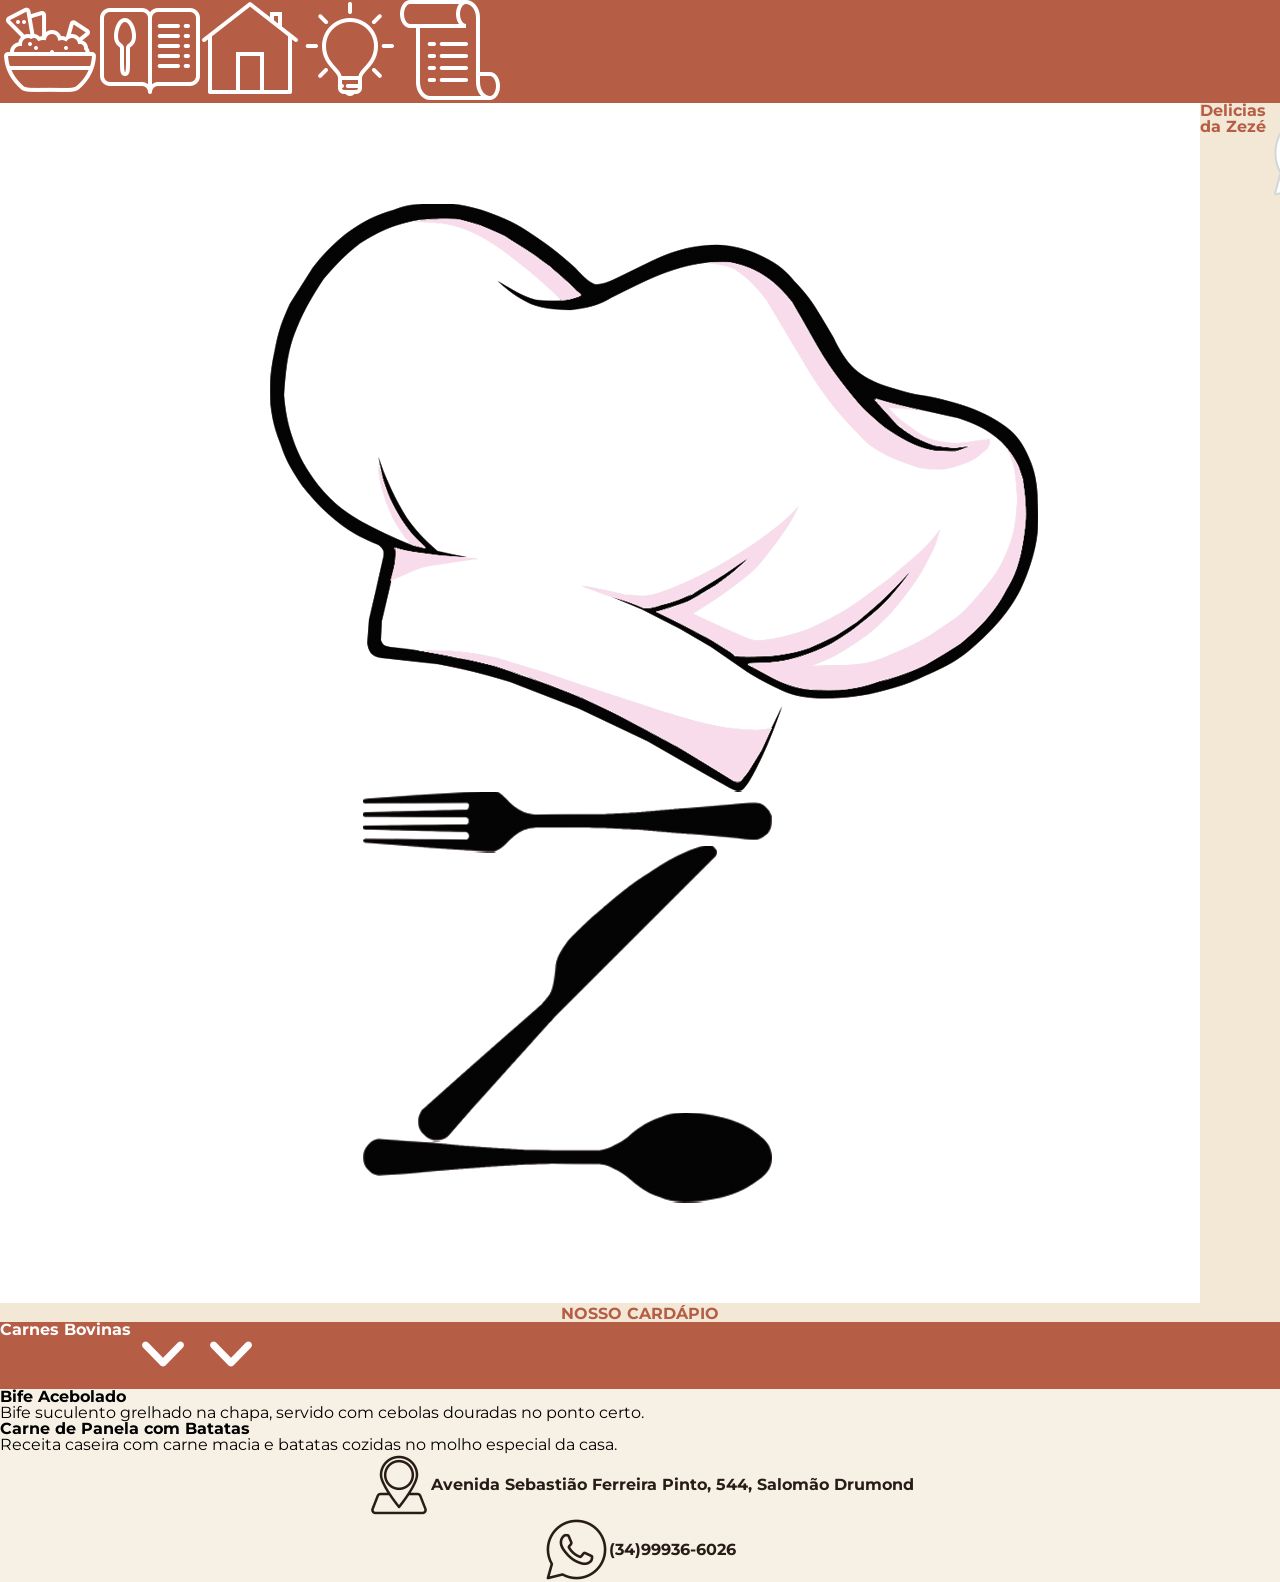
==== cardapio.html @ d42e3040 "Add files via upload" ====
<!DOCTYPE html>
<html lang="pt-br">
<head>
    <link rel="stylesheet" href="css/reset.css">
    <link rel="stylesheet" href="css/padrao.css">
    <link rel="stylesheet" href="css/style.css">
    <meta charset="UTF-8">
    <meta name="viewport" content="width=device-width, initial-scale=1.0">
    <title>Delicias da Zezé</title>
</head>
<body class="bg1">
    <section class="fixo fx centraliza bg2">
        <div class="col-3">
            <a href="gastronomia.html"><img class="col-6" src="imagens/icon_gastronomia_branco.png"></a>
        </div>
        <div class="col-3">
            <a href="cardapio.html"><img class="col-6" src="imagens/icon_cardapio_branco.png"></a>
        </div>
        <div class="col-3">
            <a href="index.html"><img class="col-6" src="imagens/icon_pagInicial_branco.png"></a>
        </div>
        <div class="col-3">
            <a href="dicas.html"><img class="col-6" src="imagens/icon_dicas_branco.png"></a>
        </div>
        <div class="col-3">
            <a href="regras.html"><img class="col-6" src="imagens/icon_regras_branco.png"></a>
        </div>
    </section>
    <header class="fx">
        <div class="col-3">
            <img class="col-6 logo" src="imagens/logo.png">
        </div>
        <div class="col-6">
            <h1 class="c2 negrito centraliza">Delicias da Zezé</h1>
        </div>
        <div class="col-3 whatsapp">
            <a href="https://wa.me/5534999366026"><img class="col-5" src="imagens/icon_whatsapp.png"></a>
        </div>
    </header>
    <main>
        <h1 class="c2 negrito centraliza">NOSSO CARDÁPIO</h1>
        <section class="carnes">
            <div class="col-12 bg2 principal fx">
                <div class="col-10">
                    <h1 class="c1 negrito">Carnes Bovinas</h1>
                </div>
                <div class="col-2 direita seta">
                    <img class="col-5 expandir" src="imagens/seta.png">
                    <img class="col-5 recolher esconde" src="imagens/seta.png">
                </div>
            </div>
            <div class="g1 esconde">
                <div class="col-12 bg6 secundario">
                    <div>
                        <h1 class="negrito">Bife Acebolado</h1>
                        <p>Bife suculento grelhado na chapa, servido com cebolas douradas no ponto certo.</p>
                    </div>
                </div>
                <div class="col-12 bg6 secundario">
                    <div>
                        <h1 class="negrito">Carne de Panela com Batatas</h1>
                        <p>Receita caseira com carne macia e batatas cozidas no molho especial da casa.</p>
                    </div>
                </div>
            </div>
        </section>
        <section class="">
            
        </section>
        <section class="">
            
        </section>
    </main>
    <footer class="centraliza bg6">
        <div class="col-12 fxw endereco flex-centraliza">
            <img class="" src="imagens/icon_maps.png">
            <h1 class="c5 negrito">Avenida Sebastião Ferreira Pinto, 544, Salomão Drumond</h1>
        </div>
        <div class="col-12 fxw telefone flex-centraliza col-12">
            <img class="" src="imagens/whatsapp.png">
            <h1 class="c5 negrito">(34)99936-6026</h1>
        </div>
    </footer>
</body>
<script src="js/cardapio.js"></script>
</html>
---- css/padrao.css ----
*{ /*borda interna dentro do elemento html inteiro*/
    box-sizing: border-box;
}

:root{
    --cor1: #00446B;
    --cor2: #D8076B;
}

.c1{color: #ffffff;}
.c2{color: #b65d46;}
.c3{color: #f2e8d5;}
.c4{color: #606c38;}
.c5{color: #281c16;}
.c6{color: #e9dcc9;}
.bg1{background-color: #f2e8d5;}    
.bg2{background-color: #b65d46;}
.bg3{background-color: #606c38;}
.bg4{background-color: #281c16;} 
.bg5{background-color: #e9dcc9;}
.bg6{background-color: #ffffff61;}
.bg7{background-color: #b65c46d7;}
.fx{display: flex;}

.fxw{
    display: flex;
    flex-wrap: wrap;
}

.flex-centraliza {
    display: flex;
    justify-content: center;
    align-items: center;
    width: 100%; /* Garante que ocupe a largura toda para poder centralizar */
}

.centraliza{text-align: center;}
.esquerda{text-align: left;}
.direita{text-align: right;}
.borda{border: 5px solid white}
.xl-semborda{border: none;}
.maiusculo{text-transform: uppercase;}
.negrito{font-weight: bold;}


/*Alinhamentos padrão pc*/
@media (max-width: 4096px){
    .col-xl-1{width: 8.33%;}
    .col-xl-2{width: 16.66%;}
    .col-xl-3{width: 24.99%;}
    .col-xl-4{width: 33.33%;}
    .col-xl-5{width: 41.66%;}
    .col-xl-6{width: 50%;}
    .col-xl-7{width: 58.33%;}
    .col-xl-8{width: 66.66%;}
    .col-xl-9{width: 75%;}
    .col-xl-10{width: 83.33%;}
    .col-xl-11{width: 91.66%;}
    .col-xl-12{width: 100%;}

    .ml-xl-0{margin-left: 0%;}
    .ml-xl-1{margin-left: 8.33%;}
    .ml-xl-2{margin-left: 16.66%;}
    .ml-xl-3{margin-left: 24.99%;}
    .ml-xl-4{margin-left: 33.33%;}
    .ml-xl-5{margin-left: 41.66%;}
    .ml-xl-6{margin-left: 50%;}
    .ml-xl-7{margin-left: 58.33%;}
    .ml-xl-8{margin-left: 66.66%;}
    .ml-xl-9{margin-left: 75%;}
    .ml-xl-10{margin-left: 83.33%;}
    .ml-xl-11{margin-left: 91.66%;}
    .ml-xl-12{margin-left: 100%;}

    .mr-xl-0{margin-right: 0%;}
    .mr-xl-1{margin-right: 8.33%;}
    .mr-xl-2{margin-right: 16.66%;}
    .mr-xl-3{margin-right: 24.99%;}
    .mr-xl-4{margin-right: 33.33%;}
    .mr-xl-5{margin-right: 41.66%;}
    .mr-xl-6{margin-right: 50%;}
    .mr-xl-7{margin-right: 58.33%;}
    .mr-xl-8{margin-right: 66.66%;}
    .mr-xl-9{margin-right: 75%;}
    .mr-xl-10{margin-right: 83.33%;}
    .mr-xl-11{margin-right: 91.66%;}
    .mr-xl-12{margin-right: 100%;}

    .pl-xl-1{padding-left: 8.33%;}
    .pl-xl-2{padding-left: 16.66%;}
    .pl-xl-3{padding-left: 24.99%;}
    .pl-xl-4{padding-left: 33.33%;}
    .pl-xl-5{padding-left: 41.66%;}
    .pl-xl-6{padding-left: 50%;}
    .pl-xl-7{padding-left: 58.33%;}
    .pl-xl-8{padding-left: 66.66%;}
    .pl-xl-9{padding-left: 75%;}
    .pl-xl-10{padding-left: 83.33%;}
    .pl-xl-11{padding-left: 91.66%;}
    .pl-xl-12{padding-left: 100%;}

    .pr-xl-1{padding-right: 8.33%;}
    .pr-xl-2{padding-right: 16.66%;}
    .pr-xl-3{padding-right: 24.99%;}
    .pr-xl-4{padding-right: 33.33%;}
    .pr-xl-5{padding-right: 41.66%;}
    .pr-xl-6{padding-right: 50%;}
    .pr-xl-7{padding-right: 58.33%;}
    .pr-xl-8{padding-right: 66.66%;}
    .pr-xl-9{padding-right: 75%;}
    .pr-xl-10{padding-right: 83.33%;}
    .pr-xl-11{padding-right: 91.66%;}
    .pr-xl-12{padding-right: 100%;}

    .xl-esconde{display: none;}
    .xl-mostra{display: block;}
}

/*-----------------------------------------------------------------------------------*/

/*Alinhamentos padrão tablet*/
@media (max-width: 768px){
    .col-sm-1{width: 8.33%;}
    .col-sm-2{width: 16.66%;}
    .col-sm-3{width: 24.99%;}
    .col-sm-4{width: 33.33%;}
    .col-sm-5{width: 41.66%;}
    .col-sm-6{width: 50%;}
    .col-sm-7{width: 58.33%;}
    .col-sm-8{width: 66.66%;}
    .col-sm-9{width: 75%;}
    .col-sm-10{width: 83.33%;}
    .col-sm-11{width: 91.66%;}
    .col-sm-12{width: 100%;}

    .ml-sm-1{margin-left: 8.33%;}
    .ml-sm-2{margin-left: 16.66%;}
    .ml-sm-3{margin-left: 24.99%;}
    .ml-sm-4{margin-left: 33.33%;}
    .ml-sm-5{margin-left: 41.66%;}
    .ml-sm-6{margin-left: 50%;}
    .ml-sm-7{margin-left: 58.33%;}
    .ml-sm-8{margin-left: 66.66%;}
    .ml-sm-9{margin-left: 75%;}
    .ml-sm-10{margin-left: 83.33%;}
    .ml-sm-11{margin-left: 91.66%;}
    .ml-sm-12{margin-left: 100%;}

    .mr-sm-1{margin-right: 8.33%;}
    .mr-sm-2{margin-right: 16.66%;}
    .mr-sm-3{margin-right: 24.99%;}
    .mr-sm-4{margin-right: 33.33%;}
    .mr-sm-5{margin-right: 41.66%;}
    .mr-sm-6{margin-right: 50%;}
    .mr-sm-7{margin-right: 58.33%;}
    .mr-sm-8{margin-right: 66.66%;}
    .mr-sm-9{margin-right: 75%;}
    .mr-sm-10{margin-right: 83.33%;}
    .mr-sm-11{margin-right: 91.66%;}
    .mr-sm-12{margin-right: 100%;}

    .pl-sm-1{padding-left: 8.33%;}
    .pl-sm-2{padding-left: 16.66%;}
    .pl-sm-3{padding-left: 24.99%;}
    .pl-sm-4{padding-left: 33.33%;}
    .pl-sm-5{padding-left: 41.66%;}
    .pl-sm-6{padding-left: 50%;}
    .pl-sm-7{padding-left: 58.33%;}
    .pl-sm-8{padding-left: 66.66%;}
    .pl-sm-9{padding-left: 75%;}
    .pl-sm-10{padding-left: 83.33%;}
    .pl-sm-11{padding-left: 91.66%;}
    .pl-sm-12{padding-left: 100%;}

    .pr-sm-1{padding-right: 8.33%;}
    .pr-sm-2{padding-right: 16.66%;}
    .pr-sm-3{padding-right: 24.99%;}
    .pr-sm-4{padding-right: 33.33%;}
    .pr-sm-5{padding-right: 41.66%;}
    .pr-sm-6{padding-right: 50%;}
    .pr-sm-7{padding-right: 58.33%;}
    .pr-sm-8{padding-right: 66.66%;}
    .pr-sm-9{padding-right: 75%;}
    .pr-sm-10{padding-right: 83.33%;}
    .pr-sm-11{padding-right: 91.66%;}
    .pr-sm-12{padding-right: 100%;}

    .sm-esconde{display: none;}
    .sm-mostra{display: block;}
}

/*-----------------------------------------------------------------------------------*/

/*Alinhamentos padrão cell*/
@media (max-width: 576px){
    .col-1{width: 8.33%;}
    .col-2{width: 16.66%;}
    .col-3{width: 24.99%;}
    .col-4{width: 33.33%;}
    .col-5{width: 41.66%;}
    .col-6{width: 50%;}
    .col-7{width: 58.33%;}
    .col-8{width: 66.66%;}
    .col-9{width: 75%;}
    .col-10{width: 83.33%;}
    .col-11{width: 91.66%;}
    .col-12{width: 100%;}

    .ml-0{margin-left: 0;}
    .ml-1{margin-left: 8.33%;}
    .ml-2{margin-left: 16.66%;}
    .ml-3{margin-left: 24.99%;}
    .ml-4{margin-left: 33.33%;}
    .ml-5{margin-left: 41.66%;}
    .ml-6{margin-left: 50%;}
    .ml-7{margin-left: 58.33%;}
    .ml-8{margin-left: 66.66%;}
    .ml-9{margin-left: 75%;}
    .ml-10{margin-left: 83.33%;}
    .ml-11{margin-left: 91.66%;}
    .ml-12{margin-left: 100%;}

    .mr-0{margin-right: 0;}
    .mr-1{margin-right: 8.33%;}
    .mr-2{margin-right: 16.66%;}
    .mr-3{margin-right: 24.99%;}
    .mr-4{margin-right: 33.33%;}
    .mr-5{margin-right: 41.66%;}
    .mr-6{margin-right: 50%;}
    .mr-7{margin-right: 58.33%;}
    .mr-8{margin-right: 66.66%;}
    .mr-9{margin-right: 75%;}
    .mr-10{margin-right: 83.33%;}
    .mr-11{margin-right: 91.66%;}
    .mr-12{margin-right: 100%;}

    .pl-1{padding-left: 8.33%;}
    .pl-2{padding-left: 16.66%;}
    .pl-3{padding-left: 24.99%;}
    .pl-4{padding-left: 33.33%;}
    .pl-5{padding-left: 41.66%;}
    .pl-6{padding-left: 50%;}
    .pl-7{padding-left: 58.33%;}
    .pl-8{padding-left: 66.66%;}
    .pl-9{padding-left: 75%;}
    .pl-10{padding-left: 83.33%;}
    .pl-11{padding-left: 91.66%;}
    .pl-12{padding-left: 100%;}

    .pr-1{padding-right: 8.33%;}
    .pr-2{padding-right: 16.66%;}
    .pr-3{padding-right: 24.99%;}
    .pr-4{padding-right: 33.33%;}
    .pr-5{padding-right: 41.66%;}
    .pr-6{padding-right: 50%;}
    .pr-7{padding-right: 58.33%;}
    .pr-8{padding-right: 66.66%;}
    .pr-9{padding-right: 75%;}
    .pr-10{padding-right: 83.33%;}
    .pr-11{padding-right: 91.66%;}
    .pr-12{padding-right: 100%;}
    
    .esconde{display: none !important;}
    .mostra{display: block;}
    .semborda{border: none;}
}
---- css/style.css ----
@import url('https://fonts.cdnfonts.com/css/futura-std-4');
@import url(../css/padrao.css);
@import url('https://fonts.googleapis.com/css2?family=Montserrat:wght@400;600&family=Playfair+Display:wght@700&display=swap');

a{
    text-decoration: none;
}  
             
*{
    font-family: 'Montserrat', sans-serif; 
}

p{font-family: 'Montserrat', sans-serif;}
h1{font-family: 'Montserrat', sans-serif;}

 /* padrão de computador*/
@media (max-width: 4000px) {   

}
 /* padrão de tablet*/
@media (max-width: 768px) {

}
 /*padrão de celular*/
@media (max-width: 450px) {
    /*MENU*/
    .fixo{
        height: 50px;
        position: fixed;
        z-index: 999;
        bottom: 0px;
        width: 100%;
        color: white;
    }
    .fixo img{
        padding-top: 4px;
    }

    /*CABEÇALHO*/
    header img{
        margin-top: 5px;
        margin-left: 5px;
    }

    header .logo{
        border-radius: 50%;
    }

    header .whatsapp img{
        margin-top: 12px;
        margin-left: 50px;
    }
    header h1{
        margin-top: 25px;
    }

    /*DESTAQUES*/
    .destaques img{
        border-radius: 50%;
    }
    h1{
        font-size: 22px;
        margin-bottom: 10px;
    }

    /*CARROCEL*/
    .slider{
        width: 100%;
        overflow: hidden;
        height: 200px;
        padding: 10px 0px;
    }

    .slider_principal{
        display: flex;
        width: 300%;
    }

    .slidee{
        width: 50%;
        transition: margin-left 2s;
    }

    .slidee img{
        width: 100;
        height: 200px;
    }

    .slider input{
        display: none;
    }

    .quadradinhos{
        text-align: center;
        margin-top: -20px;
    }

    .quadradinhos label{
        margin-left: 5%;
        margin-right: 5%;
    }

    .quadradinhos img{
        width: 3%;
    }

    #bola1:checked ~.primeiro{
        margin-left: 0;
    }

    #bola2:checked ~.primeiro{
        margin-left: -66.66%;
    }
    #bola3:checked ~.primeiro{
        margin-left: -100%;
    }

    /*GASTRONOMIA*/
    .gastronomia{
        margin-top: 18px;
    }

    .gastronomia h1{
        font-size: 18px;
        margin-left: 8px;
    }

    .gastronomia h2{
        font-size: 12px;
        margin-top: 10px;
    }

    .gastronomia .pratos{
        padding-top: 8px;
        padding-bottom: 10px;
        border-radius: 12%;
        border: solid 8px #f2e8d5;
        margin-top: -10px;
    }

    .gastronomia img{
        border-radius: 12%;
    }

    .gastronomia p{
        margin-top: 5px;
        font-size: 16px;
    }

    .gastronomia button{
        border: none;
        margin-top: 10px;
        padding: 4px 10px 4px 10px;
        font-size: 12px;
        border-radius: 20px ;
    }

    /*AVALICÕES*/
    .clientes{
        margin-left: 8px;
        margin-right: 15px;
    }

    .clientes h1{
        font-size: 18px;
        margin-left: 8px;
    }

    .clientes h3{
        font-size: 14px;
    }
    .stars{
        color: #ffb400;      /* cor dourada das estrelas */
        font-size: 18px;     /* tamanho das estrelas */
        /*margin-top: 8px;     /* espaço entre a foto e as estrelas */
        letter-spacing: 3px; /* espaçamento entre as estrelas */
    }

    .clientes .avalia{
        margin-top: 15px;
        font-size: 14px;
        margin-left: 8px;
        text-align: justify;
    }

    .clientes hr{
        border: solid #f2e8d5;
    }

    /*RODAPÉ*/
    footer h1{
        font-size: 12px;
    }

    footer .endereco h1{
        margin-top: 10px;
    }

    footer img{
        width: 5%;
    }
    footer .telefone h1{
        margin-top: 6px;
    }

    footer{
        padding-bottom: 60px;
        margin-top: 15px;
    }

    /*GATRONOMIA.HMTL*/
    .horta{
        margin-top: 10px;
    }
    .horta img{
        border-radius: 25px;
    }

    .horta p{
        text-align: justify;
        font-size: 14px;
        margin-right: 10px;
    }

    .horta .foto1{
        padding-left: 10px;
        padding-top: 15px;
    }

    .horta .div1{
        margin-top: 13px;
    }

    .horta h1{
        font-size: 18px;
    }

    .artesanal{
        margin-top: 10px;
    }
    .artesanal img{
        border-radius: 25px;
    }

    .artesanal p{
        text-align: justify;
        font-size: 14px;
        margin-right: 10px;
    }

    .artesanal .foto1{
        padding-left: 10px;
        padding-top: 15px;
    }

    .artesanal .div1{
        margin-top: 18px;
        margin-left: 10px;
    }

    .artesanal h1{
        font-size: 18px;
    }

    .tradicao{
        margin-top: 10px;
    }
    .tradicao img{
        border-radius: 25px;
    }

    .tradicao p{
        text-align: justify;
        font-size: 14px;
        margin-right: 10px;
    }

    .tradicao .foto1{
        padding-left: 10px;
        padding-top: 15px;
    }

    .tradicao .div1{
        margin-top: 22px;
    }

    .tradicao h1{
        font-size: 18px;
    }

    /*CARDAPIO.HTML*/
    .carnes .principal{
        border-radius: 15px;
        margin-left: 10px;
        width: 95%;
    }

    .carnes .principal h1{
        padding: 8px;
        margin-top: 8px;
        font-size: 18px;
    }

    .carnes .principal img{
        margin-top: 12px;
    }
    
    .carnes .principal .seta{
        margin-left: -15px;
    }

    .recolher{
        transform: rotate(180deg);
    }

    .secundario{
        border-radius: 15px;
        margin-left: 10px;
        width: 95%;
        padding: 8px;
        margin-top: 10px;
    }

    .secundario h1{
        margin-top: 8px;
        font-size: 16px;
    }

    .secundario p{
        font-size: 14px;
        margin-top: -5px;
    }
}
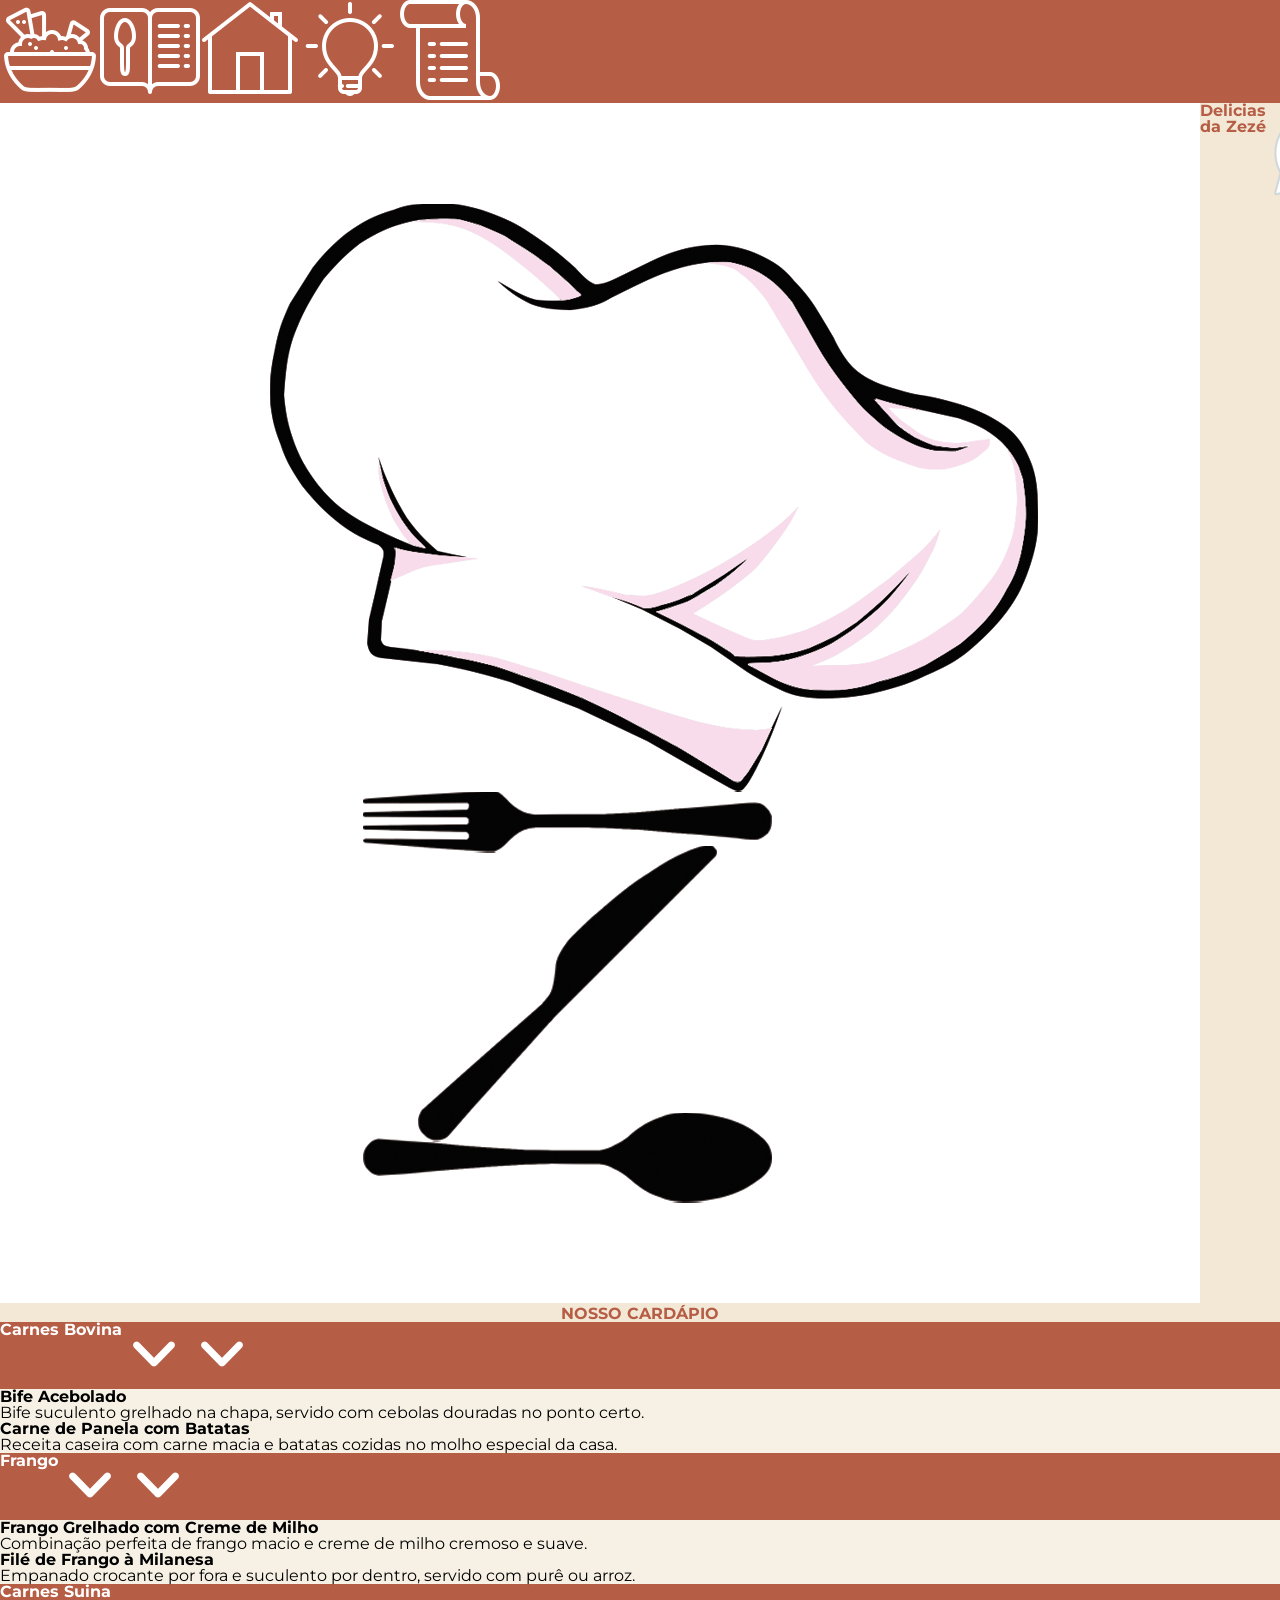
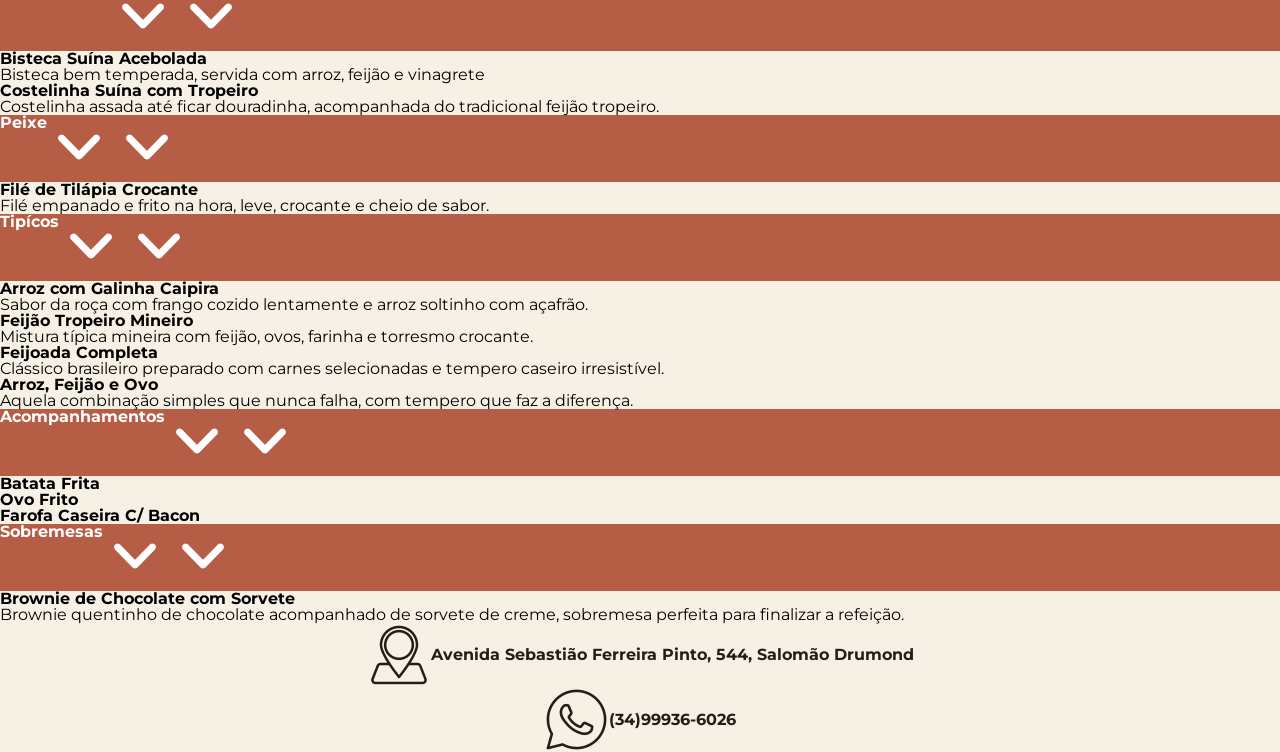
==== commit 93b2ba22: "Add files via upload" ====
--- a/cardapio.html
+++ b/cardapio.html
@@ -37,12 +37,12 @@
             <a href="https://wa.me/5534999366026"><img class="col-5" src="imagens/icon_whatsapp.png"></a>
         </div>
     </header>
-    <main>
+    <main class="cardapio">
         <h1 class="c2 negrito centraliza">NOSSO CARDÁPIO</h1>
         <section class="carnes">
             <div class="col-12 bg2 principal fx">
                 <div class="col-10">
-                    <h1 class="c1 negrito">Carnes Bovinas</h1>
+                    <h1 class="c1 negrito">Carnes Bovina</h1>
                 </div>
                 <div class="col-2 direita seta">
                     <img class="col-5 expandir" src="imagens/seta.png">
@@ -64,11 +64,158 @@
                 </div>
             </div>
         </section>
-        <section class="">
-            
-        </section>
-        <section class="">
-            
+        <section class="frango">
+            <div class="col-12 bg2 principal fx">
+                <div class="col-10">
+                    <h1 class="c1 negrito">Frango</h1>
+                </div>
+                <div class="col-2 direita seta">
+                    <img class="col-5 expandirFrango" src="imagens/seta.png">
+                    <img class="col-5 recolher recolherFrango esconde" src="imagens/seta.png">
+                </div>
+            </div>
+            <div class="g2 esconde">
+                <div class="col-12 bg6 secundario">
+                    <div>
+                        <h1 class="negrito">Frango Grelhado com Creme de Milho</h1>
+                        <p>Combinação perfeita de frango macio e creme de milho cremoso e suave.</p>
+                    </div>
+                </div>
+                <div class="col-12 bg6 secundario">
+                    <div>
+                        <h1 class="negrito">Filé de Frango à Milanesa</h1>
+                        <p>Empanado crocante por fora e suculento por dentro, servido com purê ou arroz.</p>
+                    </div>
+                </div>
+            </div>
+        </section>
+        <section class="suina">
+            <div class="col-12 bg2 principal fx">
+                <div class="col-10">
+                    <h1 class="c1 negrito">Carnes Suina</h1>
+                </div>
+                <div class="col-2 direita seta">
+                    <img class="col-5 expandirSuina" src="imagens/seta.png">
+                    <img class="col-5 recolher recolherSuina esconde" src="imagens/seta.png">
+                </div>
+            </div>
+            <div class="g3 esconde">
+                <div class="col-12 bg6 secundario">
+                    <div>
+                        <h1 class="negrito">Bisteca Suína Acebolada</h1>
+                        <p>Bisteca bem temperada, servida com arroz, feijão e vinagrete</p>
+                    </div>
+                </div>
+                <div class="col-12 bg6 secundario">
+                    <div>
+                        <h1 class="negrito">Costelinha Suína com Tropeiro</h1>
+                        <p>Costelinha assada até ficar douradinha, acompanhada do tradicional feijão tropeiro.</p>
+                    </div>
+                </div>
+            </div>
+        </section>
+        <section class="peixe">
+            <div class="col-12 bg2 principal fx">
+                <div class="col-10">
+                    <h1 class="c1 negrito">Peixe</h1>
+                </div>
+                <div class="col-2 direita seta">
+                    <img class="col-5 expandirPeixe" src="imagens/seta.png">
+                    <img class="col-5 recolher recolherPeixe esconde" src="imagens/seta.png">
+                </div>
+            </div>
+            <div class="g4 esconde">
+                <div class="col-12 bg6 secundario">
+                    <div>
+                        <h1 class="negrito">Filé de Tilápia Crocante</h1>
+                        <p>Filé empanado e frito na hora, leve, crocante e cheio de sabor.</p>
+                    </div>
+                </div>
+            </div>
+        </section>
+        <section class="tipico">
+            <div class="col-12 bg2 principal fx">
+                <div class="col-10">
+                    <h1 class="c1 negrito">Tipícos</h1>
+                </div>
+                <div class="col-2 direita seta">
+                    <img class="col-5 expandirTipico" src="imagens/seta.png">
+                    <img class="col-5 recolher recolherTipico esconde" src="imagens/seta.png">
+                </div>
+            </div>
+            <div class="g5 esconde">
+                <div class="col-12 bg6 secundario">
+                    <div>
+                        <h1 class="negrito">Arroz com Galinha Caipira</h1>
+                        <p>Sabor da roça com frango cozido lentamente e arroz soltinho com açafrão.</p>
+                    </div>
+                </div>
+                <div class="col-12 bg6 secundario">
+                    <div>
+                        <h1 class="negrito">Feijão Tropeiro Mineiro</h1>
+                        <p>Mistura típica mineira com feijão, ovos, farinha e torresmo crocante.</p>
+                    </div>
+                </div>
+                <div class="col-12 bg6 secundario">
+                    <div>
+                        <h1 class="negrito">Feijoada Completa</h1>
+                        <p>Clássico brasileiro preparado com carnes selecionadas e tempero caseiro irresistível.</p>
+                    </div>
+                </div>
+                <div class="col-12 bg6 secundario">
+                    <div>
+                        <h1 class="negrito">Arroz, Feijão e Ovo</h1>
+                        <p>Aquela combinação simples que nunca falha, com tempero que faz a diferença.</p>
+                    </div>
+                </div>
+            </div>
+        </section>
+        <section class="acompanhamentos">
+            <div class="col-12 bg2 principal fx">
+                <div class="col-10">
+                    <h1 class="c1 negrito">Acompanhamentos</h1>
+                </div>
+                <div class="col-2 direita seta">
+                    <img class="col-5 expandirAcompanhamentos" src="imagens/seta.png">
+                    <img class="col-5 recolher recolherAcompanhamentos esconde" src="imagens/seta.png">
+                </div>
+            </div>
+            <div class="g6 esconde">
+                <div class="col-12 bg6 secundario">
+                    <div>
+                        <h1 class="negrito">Batata Frita</h1>
+                    </div>
+                </div>
+                <div class="col-12 bg6 secundario">
+                    <div>
+                        <h1 class="negrito">Ovo Frito</h1>
+                    </div>
+                </div>
+                <div class="col-12 bg6 secundario">
+                    <div>
+                        <h1 class="negrito">Farofa Caseira C/ Bacon</h1>
+                    </div>
+                </div>
+            </div>
+        </section>
+        <section class="sobremesas">
+            <div class="col-12 bg2 principal fx">
+                <div class="col-10">
+                    <h1 class="c1 negrito">Sobremesas</h1>
+                </div>
+                <div class="col-2 direita seta">
+                    <img class="col-5 expandirSobremesas" src="imagens/seta.png">
+                    <img class="col-5 recolher recolherSobremesas esconde" src="imagens/seta.png">
+                </div>
+            </div>
+            <div class="g7 esconde">
+                <div class="col-12 bg6 secundario">
+                    <div>
+                        <h1 class="negrito">Brownie de Chocolate com Sorvete</h1>
+                        <p>Brownie quentinho de chocolate acompanhado de sorvete de creme, sobremesa perfeita para finalizar a refeição.</p>
+                    </div>
+                </div>
+            </div>
         </section>
     </main>
     <footer class="centraliza bg6">
--- a/css/style.css
+++ b/css/style.css
@@ -35,6 +35,7 @@
     .fixo img{
         padding-top: 4px;
     }
+    /*######################################################*/
 
     /*CABEÇALHO*/
     header img{
@@ -53,6 +54,7 @@
     header h1{
         margin-top: 25px;
     }
+    /*######################################################*/
 
     /*DESTAQUES*/
     .destaques img{
@@ -62,6 +64,7 @@
         font-size: 22px;
         margin-bottom: 10px;
     }
+    /*######################################################*/
 
     /*CARROCEL*/
     .slider{
@@ -114,6 +117,7 @@
     #bola3:checked ~.primeiro{
         margin-left: -100%;
     }
+    /*######################################################*/
 
     /*GASTRONOMIA*/
     .gastronomia{
@@ -154,6 +158,7 @@
         font-size: 12px;
         border-radius: 20px ;
     }
+    /*######################################################*/
 
     /*AVALICÕES*/
     .clientes{
@@ -186,6 +191,7 @@
     .clientes hr{
         border: solid #f2e8d5;
     }
+    /*######################################################*/
 
     /*RODAPÉ*/
     footer h1{
@@ -207,8 +213,9 @@
         padding-bottom: 60px;
         margin-top: 15px;
     }
-
-    /*GATRONOMIA.HMTL*/
+    /*######################################################*/
+
+    /*gastronomia.html*/
     .horta{
         margin-top: 10px;
     }
@@ -287,25 +294,26 @@
     .tradicao h1{
         font-size: 18px;
     }
-
-    /*CARDAPIO.HTML*/
-    .carnes .principal{
+    /*######################################################*/
+
+    /*cardapio.html*/
+    .principal{
         border-radius: 15px;
         margin-left: 10px;
         width: 95%;
     }
 
-    .carnes .principal h1{
+    .principal h1{
         padding: 8px;
         margin-top: 8px;
         font-size: 18px;
     }
 
-    .carnes .principal img{
+    .principal img{
         margin-top: 12px;
     }
     
-    .carnes .principal .seta{
+    .principal .seta{
         margin-left: -15px;
     }
 
@@ -330,4 +338,58 @@
         font-size: 14px;
         margin-top: -5px;
     }
-}+
+    .cardapio{
+        margin-top: 15px;
+    }
+
+    .cardapio section{
+        margin-top: 18px;
+    }
+    /*######################################################*/
+
+    /*dicas.html*/
+    .dica{
+        margin-top: 25px;
+    }
+
+    .dica section{
+        margin-top: 10px;
+    }
+
+    .dicas h1{
+        font-size: 18px;
+    }
+    .dicas .dica1 h1{
+        padding: 10px 0;
+    }
+
+    .dicas p{
+        font-size: 14px;
+        margin-right: 10px;
+        margin-top: -10px;
+    }
+
+    .dicas img{
+        border-radius: 18px;
+    }
+
+    .dicas .foto1{
+        margin-top: 25px;
+        padding-left: 8px;
+    }
+    .dicas .foto2{
+        margin-top: 4px;
+        padding: 8px 0 8px 8px;
+    }
+    .dicas .foto3{
+        margin-top: 35px;
+        padding-left: 8px;
+    }
+
+    .dicas .dica1{
+        margin-top: 10px;
+        border-radius: 15px;
+        border: solid 8px #f2e8d5;
+    }
+}   
